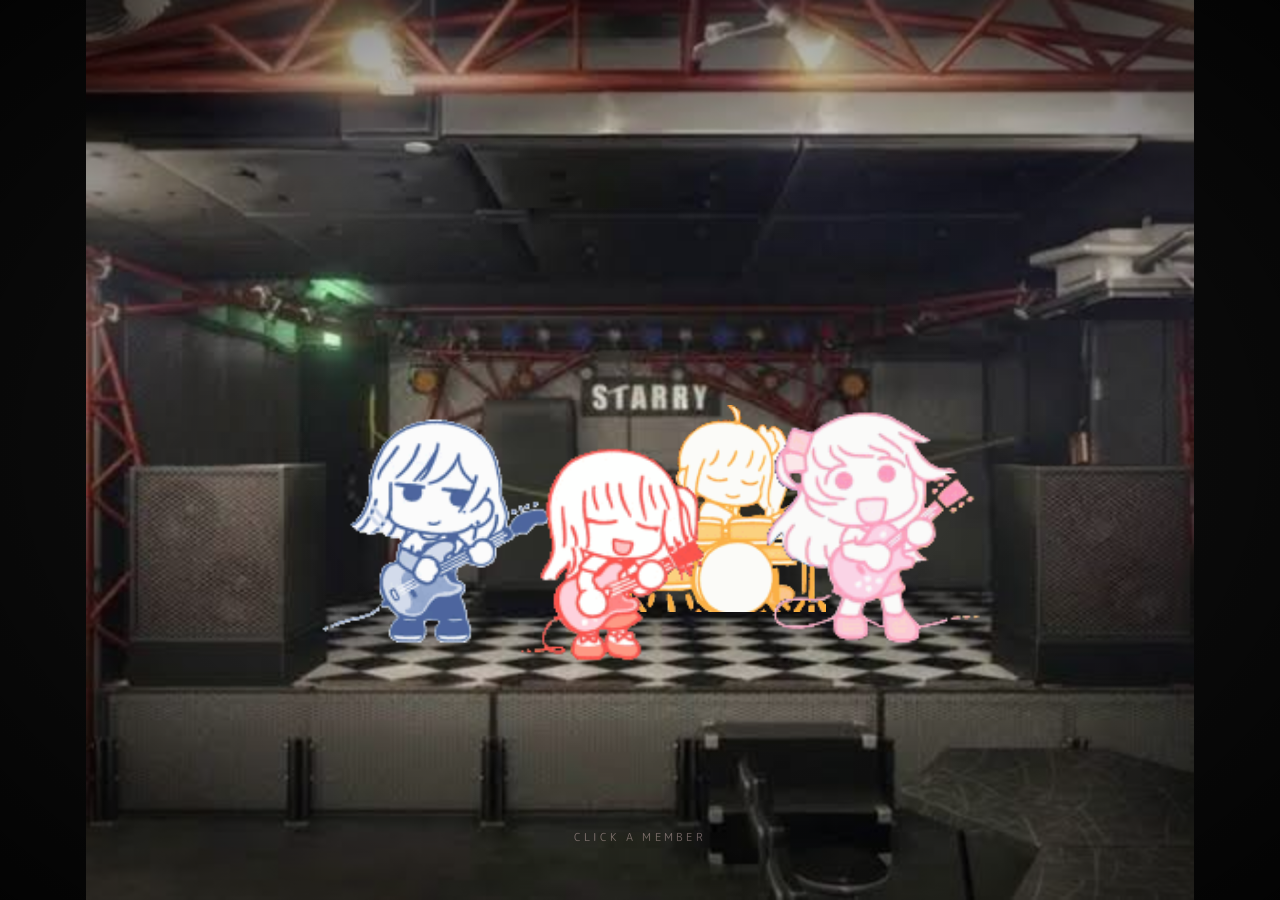
==== index.html @ 669193bd "Fixed hitbox on mobile" ====
<!DOCTYPE html>
<html lang="en">
<head>
<meta charset="UTF-8">
<meta name="viewport" content="width=device-width, initial-scale=1.0">
<title>Anoto To?</title>
<link href="https://fonts.googleapis.com/css2?family=Dela+Gothic+One&family=M+PLUS+Rounded+1c:wght@400;700&display=swap" rel="stylesheet">
<style>
*, *::before, *::after { box-sizing: border-box; margin: 0; padding: 0; }

html, body {
  width: 100%; height: 100%;
  overflow: hidden;
  background: #0d0d0d;
  font-family: 'M PLUS Rounded 1c', sans-serif;
}

#app {
  display: flex;
  width: 200vw;
  height: 100vh;
  transition: transform 0.42s cubic-bezier(0.77, 0, 0.18, 1);
}
#app.open { transform: translateX(-360px); }

#stage-wrap {
  position: relative;
  width: 100vw;
  flex-shrink: 0;
  height: 100vh;
  overflow: hidden;
  background: #0d0d0d;
}
#stage-img {
  position: absolute;
  inset: 0;
  width: 100%; height: 100%;
  object-fit: contain;
  object-position: center;
  pointer-events: none;
  z-index: 1;
}

#stage-wrap::after {
  content: '';
  position: absolute; inset: 0;
  pointer-events: none;
  z-index: 2;
  background: radial-gradient(ellipse at center,
    transparent 35%, rgba(0,0,0,.3) 65%, rgba(0,0,0,.75) 100%);
}
#scene {
  position: absolute; inset: 0;
  z-index: 3;
}

.char {
  position: absolute;
  pointer-events: none;
  user-select: none;
  transition: filter 0.3s;
}
.char img { display: block; }

.chars-dimmed .char        { filter: brightness(0.2) saturate(0.2); }
.chars-dimmed .char.active { filter: none; }

.char.active::after {
  content: '';
  position: absolute; bottom: -4px; left: 50%;
  transform: translateX(-50%);
  width: 70%; height: 18px;
  background: radial-gradient(ellipse, rgba(0,0,0,.7) 0%, transparent 72%);
  border-radius: 50%; filter: blur(3px);
}
.char.active img { animation: charfloat 2.8s ease-in-out infinite; }
@keyframes charfloat { 0%,100%{transform:translateY(0)} 50%{transform:translateY(-5px)} }

.hitbox {
  position: absolute;
  width: 70%; height: 100%;
  bottom: 0; left: 50%;
  transform: translateX(-50%);
  pointer-events: auto;
  cursor: pointer;
  z-index: 10;
}

#hint {
  position: absolute;
  bottom: 6%; left: 50%;
  transform: translateX(-50%);
  font-size: 11px; letter-spacing: .3em; text-transform: uppercase;
  color: rgba(255,220,220,.4);
  pointer-events: none; white-space: nowrap;
  transition: opacity .4s;
  animation: hpulse 3s ease-in-out infinite;
}
@keyframes hpulse { 0%,100%{opacity:.4} 50%{opacity:.8} }

#panel {
  position: relative;
  width: 360px;
  flex-shrink: 0;
  height: 100vh;
  overflow: hidden;
  background: rgba(8,4,16,0.98);
  border-left: 1px solid rgba(160,60,60,.35);
}

#panel::before {
  content: '';
  position: absolute; top: 0; left: 0; right: 0; height: 2px; z-index: 5;
  background: linear-gradient(90deg, transparent, #eeb8c4, #e6d47b, #3a4664, transparent);
}

#panel-header {
  position: absolute;
  top: 0; left: 0; right: 0;
  height: 120px;
  padding: 32px 24px 0;
  z-index: 2;
}
#panel-close {
  position: absolute; top: 14px; right: 14px;
  width: 28px; height: 28px;
  background: rgba(255,255,255,.06);
  border: 1px solid rgba(255,255,255,.12);
  border-radius: 50%;
  color: rgba(255,255,255,.5);
  font-size: 14px; cursor: pointer;
  display: flex; align-items: center; justify-content: center;
  transition: background .2s, color .2s;
}
#panel-close:hover { background: rgba(200,40,40,.35); color: #fff; }

#char-name {
  font-family: 'Dela Gothic One', sans-serif;
  font-size: 22px; color: #fff;
  letter-spacing: .05em; margin-bottom: 3px;
}
#char-role {
  font-size: 10px; letter-spacing: .25em; text-transform: uppercase;
}

#tab-bar {
  position: absolute;
  top: 120px; left: 0; right: 0;
  height: 42px;
  display: flex;
  align-items: flex-end;
  border-bottom: 1px solid rgba(160,60,60,.25);
  padding: 0 16px;
  gap: 4px;
  z-index: 2;
  background: rgba(8,4,16,0.98);
}
.tab-btn {
  background: none; border: none;
  border-bottom: 2px solid transparent;
  margin-bottom: -1px;
  padding: 8px 12px;
  font-family: 'M PLUS Rounded 1c', sans-serif;
  font-size: 11px; letter-spacing: .15em; text-transform: uppercase;
  color: rgba(200,160,160,.45);
  cursor: pointer;
  transition: color .2s, border-color .2s;
  white-space: nowrap;
}
.tab-btn:hover  { color: rgba(200,160,160,.8); }
.tab-btn.active { color: #fff; border-bottom-color: var(--cc, #cc3333); }

#page-content {
  position: absolute;
  top: 162px;
  left: 0; right: 0; bottom: 0;
  overflow-y: auto;
  padding: 22px 24px 32px;
  /* text */
  color: #e8d8d8;
  font-size: 14px;
  line-height: 1.85;
  scrollbar-width: thin;
  scrollbar-color: rgba(160,50,50,.35) transparent;
}
#page-content::-webkit-scrollbar { width: 3px; }
#page-content::-webkit-scrollbar-thumb { background: rgba(160,50,50,.4); border-radius: 2px; }

#page-content h3 {
  font-family: 'Dela Gothic One', sans-serif;
  font-size: 14px; color: #fff; letter-spacing: .06em;
  margin: 20px 0 8px;
}
#page-content h3:first-child { margin-top: 0; }
#page-content p  { margin-bottom: 10px; color: #d8c8c8; }
#page-content ul { padding-left: 18px; margin-bottom: 10px; }
#page-content li { margin-bottom: 4px; color: #d8c8c8; }
#page-content em { color: #e8aaaa; font-style: italic; }
#page-content strong { color: #fff; }

.tag {
  display: inline-block;
  padding: 2px 9px; margin: 2px 3px 2px 0;
  font-size: 10px; letter-spacing: .12em; text-transform: uppercase;
  border-radius: 3px;
  border: 1px solid rgba(160,60,60,.4);
  background: rgba(160,40,40,.15);
  color: rgba(210,140,140,.9);
}

.stat-row { display: flex; align-items: center; gap: 10px; margin-bottom: 8px; }
.stat-label {
  font-size: 11px; letter-spacing: .1em; text-transform: uppercase;
  color: rgba(200,160,160,.55); width: 85px; flex-shrink: 0;
}
.stat-bar-wrap {
  flex: 1; height: 4px;
  background: rgba(255,255,255,.08);
  border-radius: 2px; overflow: hidden;
}
.stat-bar {
  height: 100%; border-radius: 2px;
  background: #e05555;
  transition: width .6s cubic-bezier(.4,0,.2,1);
}

</style>
</head>
<body>
<div id="app">
  <div id="stage-wrap">
    <img id="stage-img" src="assets/background.webp" alt="" draggable="false">
    <div id="scene">

      <div class="char" id="char-ryo">
        <img src="assets/ryo.gif" alt="Ryo">
        <div class="hitbox" onclick="openChar('ryo')"></div>
      </div>
      <div class="char" id="char-ikuyo">
        <img src="assets/kita.gif" alt="Ikuyo">
        <div class="hitbox" onclick="openChar('ikuyo')"></div>
      </div>
      <div class="char" id="char-nijika">
        <img src="assets/nijika.gif" alt="Nijika">
        <div class="hitbox" onclick="openChar('nijika')"></div>
      </div>
      <div class="char" id="char-bocchi">
        <img src="assets/hitori.gif" alt="Bocchi">
        <div class="hitbox" onclick="openChar('bocchi')"></div>
      </div>

      <div id="hint">click a member</div>
    </div>
  </div>
  <div id="panel">
    <div id="panel-header">
      <button id="panel-close" onclick="closePanel()">✕</button>
      <div id="char-name"></div>
      <div id="char-role"></div>
    </div>
    <div id="tab-bar"></div>
    <div id="page-content"></div>
  </div>

</div>
<script>
const CHARS = {
  bocchi: {
    name: "About Me",
    role: "My Identity",
    color: "#eeb8c4",
    tabs: {
      About: `
        <h3>About Me</h3>
        <p>I relate heavily to Bocchi <span style='color: rgba(255, 255, 255, 0.5);'>shes just like me frfr</span></p>
        
        <p>Socially awkward, overthinking everything, but deeply passionate about what I do.</p>
        <p>But unlike Hitori Gotoh im not talented lmao.</p>
        <p>Also bocchi is goated :)</p>

        <div class="tag">Introvert</div>
        <div class="tag">Overthinker</div>
      `,
      Interests: `
        <h3>My interests</h3>

        <h4>Anime/Manga</h4>

        <p>I love watching anime and reading manga.</p>
        <p>My favorite animes are Bocchi the rock, and Konosuba</p>

        <p>I also like Umamusume, both the anime and the game.</p>

        <br>

        <h4>Programming</h4>

        <p>I've been programming since i was 7. So im bound to like it.</p>
        <p>I know how to write in 10 programming languages</p>
        <p>Yet I prefer writing in Python and Lua</p>

        <br>

        <h4>Discord Bot</h4>

        <p>I love creating Discord Bots.</p>
      `,
      'Bocchi The Rock': `
        <h3>Bocchi the rock</h3>

        <h4>Listening stats</h4>

        <p>I've been listening to Kessoku and SICKHACK almost everyday after I first watched it<p>
        <p>I currently have 320 Hours on spotify (Updated: 5/9/2026)<p>

        <h4>Watching stats</h4>
        <p>I've been a fan of Bocchi the rock since March 28, 2026</p>
        <p>I have watched all bocchi the rock in 5 hours.</p>
        <p>My favorite character is (ALL OF THEM)</p>

        <h4>Reading stats</h4>
        <p>I have read all the chapters and volumes of Bocchi the rock in 2 days</p>
        <p>My favorite arc of the manga is the Makikunin Riot</p>
        <p>I have also read the Kikuri Heavy Drinking Diary<p>

        <div class="tag">I love the music so much</div>
      `
    }
  },

  nijika: {
    name: "Personality",
    role: "My Passion",
    color: "#e6d47b",
    tabs: {
      Personality: `
        <h3>Personality</h3>
        <p>Like nijika, im very passionate about my dreams of becoming a good developer and creating projects.</p>
        <p>Optimism, leadership, and forcing progress even when nothing works.</p>

        <div class="tag">Optimistic</div>
        <div class="tag">Passionate</div>
        <div class="tag">High Energy</div>
      `
    }
  },

  ryo: {
    name: "Projects",
    role: "My Works",
    color: "#3a8cc8",
    tabs: {
      Projects: `
        <h3>Projects</h3>
        <ul>
          <li><strong>UICord</strong> A ComponentV2 Ecosystem for Discord Bots</li>
          <li><strong>Uma Bot</strong> Umamusume as a discord bot.</li>
        </ul>

        <p>Like Ryo Yamada, she's the core part of Kessoku Music, as she is the one who writes them.
          I picked her for this section because this contains all the projects i'm proud of.
        </p>

        <div class="tag">It's all discord :(</div>
      `
    }
  },

  ikuyo: {
    name: "Statistics",
    role: "My Stats",
    color: "#e05555",
    tabs: {
      Skills: `
        <h3>Skills</h3>

        <div class="stat-row"><div class="stat-label">Larping</div><br><div class="stat-bar-wrap"><div class="stat-bar" style="width:96%"></div></div></div>
        <div class="stat-row"><div class="stat-label">Energy</div><br><div class="stat-bar-wrap"><div class="stat-bar" style="width:98%"></div></div></div>
        <div class="stat-row"><div class="stat-label">Passion</div><br><div class="stat-bar-wrap"><div class="stat-bar" style="width:88%"></div></div></div>
        <div class="stat-row"><div class="stat-label">Communication</div><br><div class="stat-bar-wrap"><div class="stat-bar" style="width:13%"></div></div></div>

        <p>I chose Kita Ikuyo for this section because i dont know</p>
        <div class="tag">We love Yuri</div>
      `
    }
  }
};

const IMG_W = 556, IMG_H = 471;
const LAYOUT = {
  ryo:    { x:0.20, y:0.72, h:0.26, z:3 },
  bocchi: { x:0.60, y:0.72, h:0.27, z:4 },
  nijika: { x:0.48, y:0.68, h:0.23, z:2 },
  ikuyo:  { x:0.36, y:0.75, h:0.27, z:5 },
};
function hexToRgba(hex, alpha = 1) {
  hex = hex.replace(/^#/, '');

  if (hex.length === 3) {
    hex = hex.split('').map(char => char + char).join('');
  }

  const r = parseInt(hex.substring(0, 2), 16);
  const g = parseInt(hex.substring(2, 4), 16);
  const b = parseInt(hex.substring(4, 6), 16);

  return `rgba(${r}, ${g}, ${b}, ${alpha})`;
}

function getRect() {
  const sw = document.getElementById('stage-wrap');
  const ww = sw.clientWidth, wh = sw.clientHeight;
  const a = IMG_W/IMG_H, wa = ww/wh;
  let iw,ih,ox,oy;
  if (wa>a){ih=wh;iw=ih*a;oy=0;ox=(ww-iw)/2;}
  else{iw=ww;ih=iw/a;ox=0;oy=(wh-ih)/2;}
  return {ox,oy,iw,ih};
}
function positionChars() {
  const {ox,oy,iw,ih} = getRect();
  for (const [id,l] of Object.entries(LAYOUT)) {
    const el = document.getElementById('char-'+id);
    const img = el.querySelector('img');
    const ch = ih*l.h;
    
    img.style.height = ch+'px';
    el.style.left   = (ox+l.x*iw)+'px';
    el.style.top    = (oy+l.y*ih-ch)+'px';
    el.style.zIndex = l.z;
  }
}

let current = null;

function openChar(id) {
  if (current === id) { closePanel(); return; }
  current = id;
  const d = CHARS[id];
  const tabs = Object.keys(d.tabs);

  document.querySelectorAll('.char').forEach(c => c.classList.remove('active'));
  document.getElementById('char-'+id).classList.add('active');
  document.getElementById('scene').classList.add('chars-dimmed');

  document.getElementById('char-name').textContent = d.name;
  const roleEl = document.getElementById('char-role');
  roleEl.textContent = d.role;
  roleEl.style.color = d.color;
  document.getElementById('panel').style.setProperty('--cc', d.color);

  document.getElementById('tab-bar').innerHTML = tabs.map((t,i) =>
    `<button class="tab-btn${i===0?' active':''}" onclick="switchTab('${t}',this)">${t}</button>`
  ).join('');

  document.getElementById('page-content').innerHTML = d.tabs[tabs[0]];

  document.getElementById('app').classList.add('open');
  document.getElementById('hint').style.opacity = '0';

  document.getElementById('page-content').querySelectorAll('.tag').forEach(
    b => {
      b.style.setProperty('color', hexToRgba(d.color, 0.9), 'important');
      b.style.setProperty('background-color', hexToRgba(d.color, 0.15), 'important');
      b.style.setProperty('border', `1px solid ${hexToRgba(d.color, 0.9)}`, 'important');
    }
  );
}

function switchTab(name, btn) {
  const d = CHARS[current];
  if (!d) return;
  document.querySelectorAll('.tab-btn').forEach(b => b.classList.remove('active'));
  btn.classList.add('active');
  const pc = document.getElementById('page-content');
  pc.innerHTML = d.tabs[name];
  pc.scrollTop = 0;

  pc.querySelectorAll('.tag').forEach(
    b => {
      b.style.setProperty('color', hexToRgba(d.color, 0.9), 'important');
      b.style.setProperty('background-color', hexToRgba(d.color, 0.15), 'important');
      b.style.setProperty('border', `1px solid ${hexToRgba(d.color, 0.9)}`, 'important');
    }
  );
}

function closePanel() {
  current = null;
  document.getElementById('app').classList.remove('open');
  document.getElementById('scene').classList.remove('chars-dimmed');
  document.querySelectorAll('.char').forEach(c => c.classList.remove('active'));
  setTimeout(() => document.getElementById('hint').style.opacity = '', 420);
}

document.getElementById('stage-wrap').addEventListener('click', e => {
  const hit = ['ryo','bocchi','nijika','ikuyo']
    .some(id => document.getElementById('char-'+id).contains(e.target));
  if (!hit) closePanel();
});

window.addEventListener('resize', positionChars);
document.getElementById('stage-img').addEventListener('load', positionChars);
setTimeout(positionChars, 50);
</script>
</body>
</html>
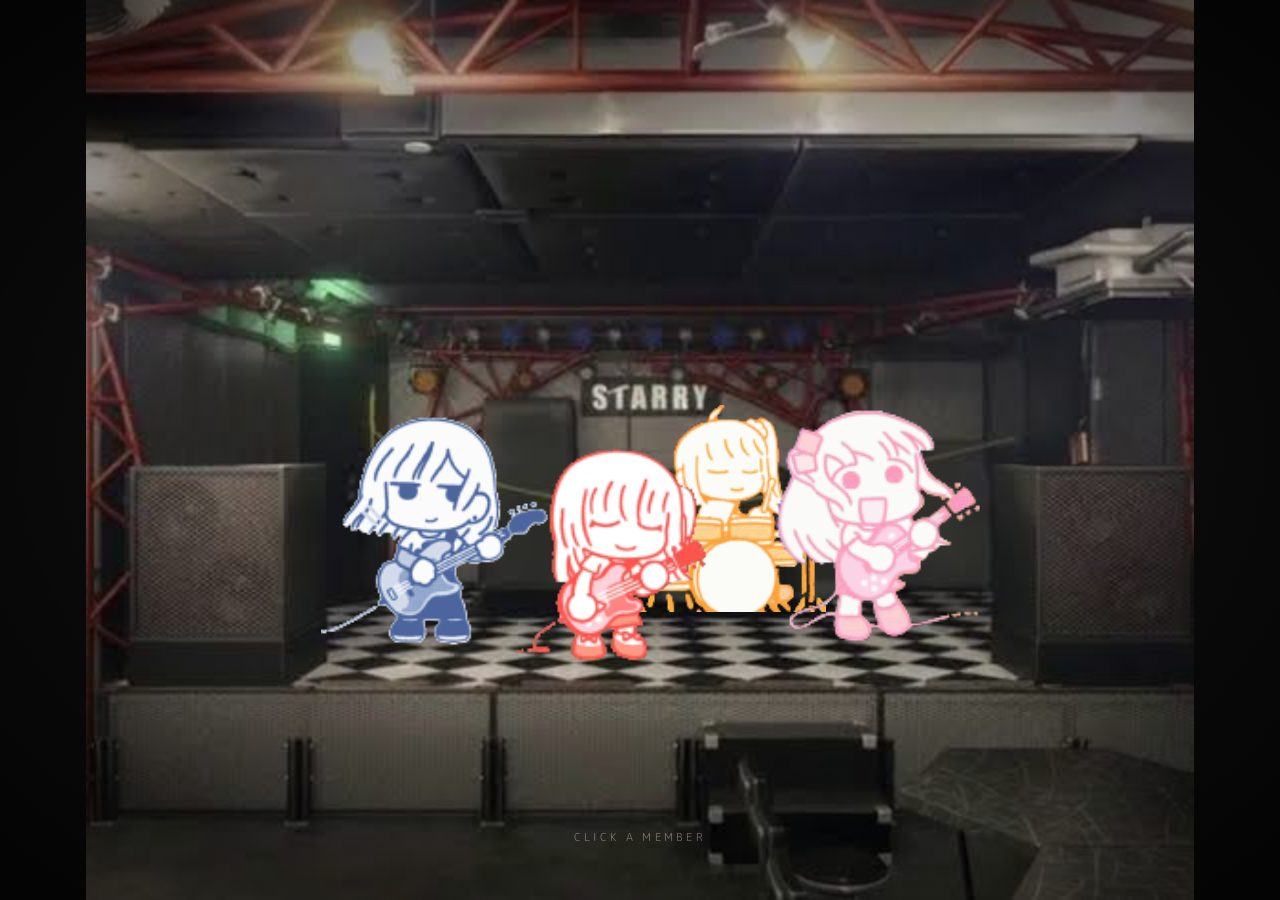
==== commit c97d3575: "added anime library + removed bocchi the rock section for My Identity (Bocchi page)" ====
--- a/index.html
+++ b/index.html
@@ -154,7 +154,11 @@
   gap: 4px;
   z-index: 2;
   background: rgba(8,4,16,0.98);
-}
+  overflow-x: auto;
+  scrollbar-width: none;
+}
+#tab-bar::-webkit-scrollbar { display: none; }
+
 .tab-btn {
   background: none; border: none;
   border-bottom: 2px solid transparent;
@@ -176,7 +180,6 @@
   left: 0; right: 0; bottom: 0;
   overflow-y: auto;
   padding: 22px 24px 32px;
-  /* text */
   color: #e8d8d8;
   font-size: 14px;
   line-height: 1.85;
@@ -192,6 +195,13 @@
   margin: 20px 0 8px;
 }
 #page-content h3:first-child { margin-top: 0; }
+#page-content h4 {
+  font-family: 'M PLUS Rounded 1c', sans-serif;
+  font-size: 12px; font-weight: 700;
+  color: rgba(255,255,255,.6);
+  letter-spacing: .1em; text-transform: uppercase;
+  margin: 14px 0 6px;
+}
 #page-content p  { margin-bottom: 10px; color: #d8c8c8; }
 #page-content ul { padding-left: 18px; margin-bottom: 10px; }
 #page-content li { margin-bottom: 4px; color: #d8c8c8; }
@@ -224,6 +234,129 @@
   transition: width .6s cubic-bezier(.4,0,.2,1);
 }
 
+.anime-library {
+  display: flex;
+  flex-direction: column;
+  gap: 14px;
+}
+
+.anime-card {
+  position: relative;
+  overflow: hidden;
+  border-radius: 16px;
+  border: 1px solid rgba(255,255,255,0.06);
+  background: rgba(255,255,255,0.03);
+  transition: border-color .25s, background .25s, transform .25s;
+}
+.anime-card:hover {
+  border-color: rgba(255,255,255,0.11);
+  background: rgba(255,255,255,0.05);
+  transform: translateY(-2px);
+}
+
+.anime-card-glow {
+  position: absolute;
+  inset: 0;
+  opacity: 0;
+  transition: opacity .3s;
+  pointer-events: none;
+  border-radius: 16px;
+}
+.anime-card:hover .anime-card-glow { opacity: 1; }
+
+.anime-card-inner {
+  position: relative;
+  display: flex;
+  gap: 14px;
+  padding: 14px;
+}
+
+.anime-cover-wrap {
+  position: relative; flex-shrink: 0; 
+  display: flex;
+  align-items: center;
+}
+.anime-cover {
+  width: 74px;
+  height: 74px;
+  object-fit: cover;
+  border-radius: 10px;
+  display: block;
+}
+
+.anime-info { flex: 1; min-width: 0; }
+
+.anime-title {
+  font-family: 'Dela Gothic One', sans-serif;
+  font-size: 13px;
+  color: #fff;
+  letter-spacing: .02em;
+  margin-bottom: 6px;
+  white-space: nowrap;
+  overflow: hidden;
+  text-overflow: ellipsis;
+}
+
+.anime-badges {
+  display: flex;
+  gap: 6px;
+  flex-wrap: wrap;
+  margin-bottom: 10px;
+}
+.anime-badge {
+  padding: 3px 9px;
+  border-radius: 999px;
+  font-size: 10px;
+  font-weight: 700;
+  letter-spacing: .05em;
+  text-transform: uppercase;
+  background: rgba(255,255,255,0.06);
+  border: 1px solid rgba(255,255,255,0.07);
+  color: rgba(220,200,200,.8);
+}
+
+.anime-progress-header {
+  display: flex;
+  justify-content: space-between;
+  margin-bottom: 5px;
+}
+.anime-progress-label {
+  font-size: 10px;
+  letter-spacing: .08em;
+  text-transform: uppercase;
+  color: rgba(200,160,160,.5);
+}
+.anime-progress-track {
+  width: 100%;
+  height: 5px;
+  background: rgba(255,255,255,.07);
+  border-radius: 999px;
+  overflow: hidden;
+}
+.anime-progress-fill {
+  height: 100%;
+  border-radius: 999px;
+  transition: width .5s;
+}
+
+.anime-meta {
+  margin-top: 8px;
+  display: flex;
+  align-items: center;
+  gap: 8px;
+  flex-wrap: wrap;
+}
+.anime-meta-pill {
+  background: rgba(255,255,255,0.04);
+  border-radius: 6px;
+  padding: 3px 8px;
+  font-size: 11px;
+  color: #c8b8b8;
+}
+.anime-timestamp {
+  font-size: 11px;
+  color: rgba(200,160,160,.45);
+}
 </style>
 </head>
 <body>
@@ -261,9 +394,86 @@
     <div id="tab-bar"></div>
     <div id="page-content"></div>
   </div>
-
 </div>
+
 <script>
+
+const animeList = [
+  {
+    title: "Bocchi The Rock!",
+    image: "https://static.wikia.nocookie.net/bocchi-the-rock/images/4/44/Bocchi_the_Rock%21_Anime_Main_Key_Visual.png/revision/latest?cb=20220920072704",
+    started: "2026-03-28T11:32:12+08:00",
+    animeStatus: "Completed",
+    mangaStatus: "100%",
+    watchedEpisodes: 14,
+    totalEpisodes: 14,
+    accentColor: "#ff4fa3",
+    glowColor: "rgba(255,79,163,0.18)"
+  },
+  {
+    title: "K-ON!",
+    image: "https://upload.wikimedia.org/wikipedia/en/d/df/K-On%21_season_1_key_visual.png",
+    started: "2026-05-21T19:21:03+08:00",
+    animeStatus: "Completed",
+    mangaStatus: "Unread",
+    watchedEpisodes: 58,
+    totalEpisodes: 58,
+    accentColor: "#23a8f3",
+    glowColor: "rgba(35,168,248,0.15)"
+  }
+];
+
+function formatDate(dateString) {
+  const date = new Date(dateString);
+  return new Intl.DateTimeFormat(navigator.language, { dateStyle:"medium", timeStyle:"short" }).format(date);
+}
+
+function relativeTime(dateString) {
+  const diff = new Date() - new Date(dateString);
+  const days = Math.floor(diff / (1000*60*60*24));
+  if (days <= 0) return `${Math.floor(diff/(1000*60*60))} hours ago`;
+  if (days === 1) return "1 day ago";
+  return `${days} days ago`;
+}
+
+function buildAnimeLibraryHTML() {
+  return `
+    <h3>Anime Spotlight</h3>
+    <div class="anime-library">
+      ${animeList.map(anime => {
+        const pct = (anime.watchedEpisodes / anime.totalEpisodes) * 100;
+        return `
+        <div class="anime-card">
+          <div class="anime-card-glow" style="background: radial-gradient(circle at top right, ${anime.glowColor}, transparent 60%)"></div>
+          <div class="anime-card-inner">
+            <div class="anime-cover-wrap">
+              <img class="anime-cover" src="${anime.image}" alt="${anime.title}">
+            </div>
+            <div class="anime-info">
+              <div class="anime-title">${anime.title}</div>
+              <div class="anime-badges">
+                <div class="anime-badge">${anime.animeStatus}</div>
+                <div class="anime-badge"><span style="color:rgba(255,255,255,0.3)">Manga </span>${anime.mangaStatus}</div>
+              </div>
+              <div class="anime-progress-header">
+                <div class="anime-progress-label">Episodes</div>
+                <div class="anime-progress-label">${anime.watchedEpisodes} / ${anime.totalEpisodes}</div>
+              </div>
+              <div class="anime-progress-track">
+                <div class="anime-progress-fill" style="width:${pct}%; background:${anime.accentColor}"></div>
+              </div>
+              <div class="anime-meta">
+                <div class="anime-meta-pill"><span style="color:rgba(255,255,255,0.3)">Started </span>${formatDate(anime.started)}</div>
+                <div class="anime-timestamp">${relativeTime(anime.started)}</div>
+              </div>
+            </div>
+          </div>
+        </div>`;
+      }).join('')}
+    </div>
+  `;
+}
+
 const CHARS = {
   bocchi: {
     name: "About Me",
@@ -273,58 +483,28 @@
       About: `
         <h3>About Me</h3>
         <p>I relate heavily to Bocchi <span style='color: rgba(255, 255, 255, 0.5);'>shes just like me frfr</span></p>
-        
         <p>Socially awkward, overthinking everything, but deeply passionate about what I do.</p>
         <p>But unlike Hitori Gotoh im not talented lmao.</p>
         <p>Also bocchi is goated :)</p>
-
         <div class="tag">Introvert</div>
         <div class="tag">Overthinker</div>
       `,
       Interests: `
         <h3>My interests</h3>
-
         <h4>Anime/Manga</h4>
-
         <p>I love watching anime and reading manga.</p>
         <p>My favorite animes are Bocchi the rock, and Konosuba</p>
-
         <p>I also like Umamusume, both the anime and the game.</p>
-
         <br>
-
         <h4>Programming</h4>
-
         <p>I've been programming since i was 7. So im bound to like it.</p>
         <p>I know how to write in 10 programming languages</p>
         <p>Yet I prefer writing in Python and Lua</p>
-
         <br>
-
         <h4>Discord Bot</h4>
-
         <p>I love creating Discord Bots.</p>
       `,
-      'Bocchi The Rock': `
-        <h3>Bocchi the rock</h3>
-
-        <h4>Listening stats</h4>
-
-        <p>I've been listening to Kessoku and SICKHACK almost everyday after I first watched it<p>
-        <p>I currently have 320 Hours on spotify (Updated: 5/9/2026)<p>
-
-        <h4>Watching stats</h4>
-        <p>I've been a fan of Bocchi the rock since March 28, 2026</p>
-        <p>I have watched all bocchi the rock in 5 hours.</p>
-        <p>My favorite character is (ALL OF THEM)</p>
-
-        <h4>Reading stats</h4>
-        <p>I have read all the chapters and volumes of Bocchi the rock in 2 days</p>
-        <p>My favorite arc of the manga is the Makikunin Riot</p>
-        <p>I have also read the Kikuri Heavy Drinking Diary<p>
-
-        <div class="tag">I love the music so much</div>
-      `
+      'Anime Library': `__ANIME_LIBRARY__`
     }
   },
 
@@ -337,7 +517,6 @@
         <h3>Personality</h3>
         <p>Like nijika, im very passionate about my dreams of becoming a good developer and creating projects.</p>
         <p>Optimism, leadership, and forcing progress even when nothing works.</p>
-
         <div class="tag">Optimistic</div>
         <div class="tag">Passionate</div>
         <div class="tag">High Energy</div>
@@ -356,11 +535,9 @@
           <li><strong>UICord</strong> A ComponentV2 Ecosystem for Discord Bots</li>
           <li><strong>Uma Bot</strong> Umamusume as a discord bot.</li>
         </ul>
-
         <p>Like Ryo Yamada, she's the core part of Kessoku Music, as she is the one who writes them.
           I picked her for this section because this contains all the projects i'm proud of.
         </p>
-
         <div class="tag">It's all discord :(</div>
       `
     }
@@ -373,12 +550,10 @@
     tabs: {
       Skills: `
         <h3>Skills</h3>
-
         <div class="stat-row"><div class="stat-label">Larping</div><br><div class="stat-bar-wrap"><div class="stat-bar" style="width:96%"></div></div></div>
         <div class="stat-row"><div class="stat-label">Energy</div><br><div class="stat-bar-wrap"><div class="stat-bar" style="width:98%"></div></div></div>
         <div class="stat-row"><div class="stat-label">Passion</div><br><div class="stat-bar-wrap"><div class="stat-bar" style="width:88%"></div></div></div>
         <div class="stat-row"><div class="stat-label">Communication</div><br><div class="stat-bar-wrap"><div class="stat-bar" style="width:13%"></div></div></div>
-
         <p>I chose Kita Ikuyo for this section because i dont know</p>
         <div class="tag">We love Yuri</div>
       `
@@ -393,18 +568,14 @@
   nijika: { x:0.48, y:0.68, h:0.23, z:2 },
   ikuyo:  { x:0.36, y:0.75, h:0.27, z:5 },
 };
+
 function hexToRgba(hex, alpha = 1) {
   hex = hex.replace(/^#/, '');
-
-  if (hex.length === 3) {
-    hex = hex.split('').map(char => char + char).join('');
-  }
-
-  const r = parseInt(hex.substring(0, 2), 16);
-  const g = parseInt(hex.substring(2, 4), 16);
-  const b = parseInt(hex.substring(4, 6), 16);
-
-  return `rgba(${r}, ${g}, ${b}, ${alpha})`;
+  if (hex.length === 3) hex = hex.split('').map(c => c+c).join('');
+  const r = parseInt(hex.substring(0,2),16);
+  const g = parseInt(hex.substring(2,4),16);
+  const b = parseInt(hex.substring(4,6),16);
+  return `rgba(${r},${g},${b},${alpha})`;
 }
 
 function getRect() {
@@ -416,13 +587,13 @@
   else{iw=ww;ih=iw/a;ox=0;oy=(wh-ih)/2;}
   return {ox,oy,iw,ih};
 }
+
 function positionChars() {
   const {ox,oy,iw,ih} = getRect();
   for (const [id,l] of Object.entries(LAYOUT)) {
     const el = document.getElementById('char-'+id);
     const img = el.querySelector('img');
     const ch = ih*l.h;
-    
     img.style.height = ch+'px';
     el.style.left   = (ox+l.x*iw)+'px';
     el.style.top    = (oy+l.y*ih-ch)+'px';
@@ -432,6 +603,20 @@
 
 let current = null;
 
+function getTabContent(charId, tabName) {
+  const raw = CHARS[charId].tabs[tabName];
+  if (raw === '__ANIME_LIBRARY__') return buildAnimeLibraryHTML();
+  return raw;
+}
+
+function applyTagColors(container, color) {
+  container.querySelectorAll('.tag').forEach(b => {
+    b.style.setProperty('color', hexToRgba(color, 0.9), 'important');
+    b.style.setProperty('background-color', hexToRgba(color, 0.15), 'important');
+    b.style.setProperty('border', `1px solid ${hexToRgba(color, 0.4)}`, 'important');
+  });
+}
+
 function openChar(id) {
   if (current === id) { closePanel(); return; }
   current = id;
@@ -452,18 +637,12 @@
     `<button class="tab-btn${i===0?' active':''}" onclick="switchTab('${t}',this)">${t}</button>`
   ).join('');
 
-  document.getElementById('page-content').innerHTML = d.tabs[tabs[0]];
+  const pc = document.getElementById('page-content');
+  pc.innerHTML = getTabContent(id, tabs[0]);
+  applyTagColors(pc, d.color);
 
   document.getElementById('app').classList.add('open');
   document.getElementById('hint').style.opacity = '0';
-
-  document.getElementById('page-content').querySelectorAll('.tag').forEach(
-    b => {
-      b.style.setProperty('color', hexToRgba(d.color, 0.9), 'important');
-      b.style.setProperty('background-color', hexToRgba(d.color, 0.15), 'important');
-      b.style.setProperty('border', `1px solid ${hexToRgba(d.color, 0.9)}`, 'important');
-    }
-  );
 }
 
 function switchTab(name, btn) {
@@ -472,16 +651,9 @@
   document.querySelectorAll('.tab-btn').forEach(b => b.classList.remove('active'));
   btn.classList.add('active');
   const pc = document.getElementById('page-content');
-  pc.innerHTML = d.tabs[name];
+  pc.innerHTML = getTabContent(current, name);
   pc.scrollTop = 0;
-
-  pc.querySelectorAll('.tag').forEach(
-    b => {
-      b.style.setProperty('color', hexToRgba(d.color, 0.9), 'important');
-      b.style.setProperty('background-color', hexToRgba(d.color, 0.15), 'important');
-      b.style.setProperty('border', `1px solid ${hexToRgba(d.color, 0.9)}`, 'important');
-    }
-  );
+  applyTagColors(pc, d.color);
 }
 
 function closePanel() {
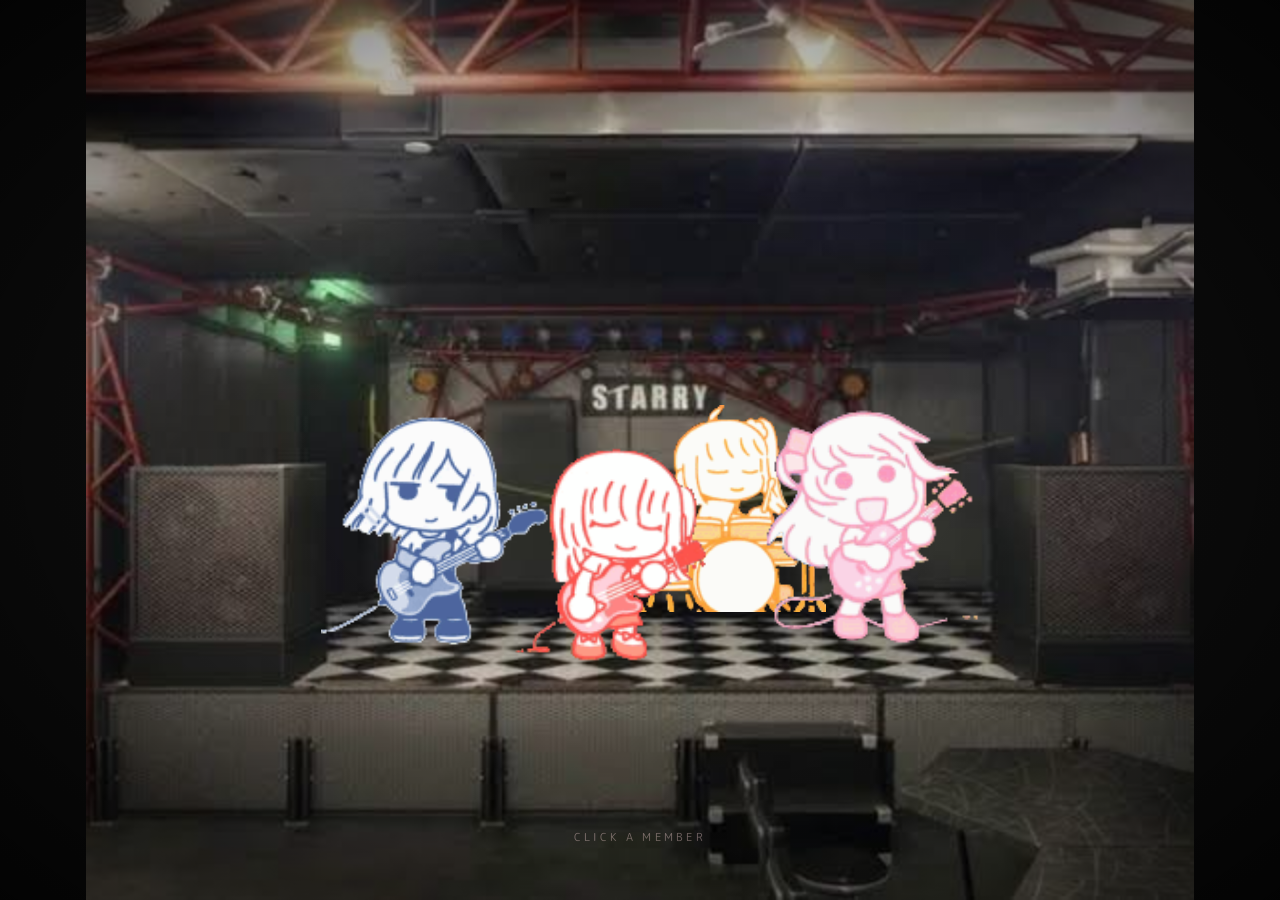
==== commit 440958e2: "added gbc and konosuba in anime spotlight" ====
--- a/index.html
+++ b/index.html
@@ -401,25 +401,47 @@
 const animeList = [
   {
     title: "Bocchi The Rock!",
-    image: "https://static.wikia.nocookie.net/bocchi-the-rock/images/4/44/Bocchi_the_Rock%21_Anime_Main_Key_Visual.png/revision/latest?cb=20220920072704",
-    started: "2026-03-28T11:32:12+08:00",
+    image: "https://a.storyblok.com/f/178900/960x540/74b4297d75/cr_bocchi_hero.png/m/filters:quality(95)format(webp)",    started: "2026-03-28T11:32:12+08:00",
     animeStatus: "Completed",
     mangaStatus: "100%",
     watchedEpisodes: 14,
     totalEpisodes: 14,
     accentColor: "#ff4fa3",
-    glowColor: "rgba(255,79,163,0.18)"
+    glowColor: "rgba(255,79,163,0.38)"
   },
   {
     title: "K-ON!",
-    image: "https://upload.wikimedia.org/wikipedia/en/d/df/K-On%21_season_1_key_visual.png",
+    image: "https://static.wikia.nocookie.net/anime/images/5/59/K-on.jpg/revision/latest?cb=20161111115042&path-prefix=de",
     started: "2026-05-21T19:21:03+08:00",
     animeStatus: "Completed",
     mangaStatus: "Unread",
     watchedEpisodes: 58,
     totalEpisodes: 58,
     accentColor: "#23a8f3",
-    glowColor: "rgba(35,168,248,0.15)"
+    glowColor: "rgba(35,168,248,0.38)"
+  },
+  {
+    title: "Girls band cry",
+    image: "https://imgsrv.crunchyroll.com/cdn-cgi/image/fit=contain,format=auto,quality=85,width=1200,height=675/catalog/crunchyroll/ea3ac85312b7d8abfc7c6a6714160c04.png",
+    started: "2026-05-25T09:48:21+08:00",
+    animeStatus: "Completed",
+    mangaStatus: "Unread",
+    watchedEpisodes: 13,
+    totalEpisodes: 13,
+    accentColor: "#af2636",
+    glowColor: "rgba(176, 38, 54, 0.38)"
+  },
+  {
+    title: "Konosuba",
+    image: "https://m.media-amazon.com/images/M/MV5BNTQ5NzJjMjgtNDliNC00YTdmLWJiOTQtYWRiMzY4OWU5NGQ3XkEyXkFqcGc@._V1_FMjpg_UX1000_.jpg",
+    started: "2025-09-25T10:56:18+08:00",
+    animeStatus: "Completed",
+    mangaStatus: "13% • Dropped",
+    seriesLabel: "Light novel",
+    watchedEpisodes: 58,
+    totalEpisodes: 58,
+    accentColor: "#e6d47b",
+    glowColor: "rgba(230, 212, 123, 0.38)"
   }
 ];
 
@@ -442,6 +464,7 @@
     <div class="anime-library">
       ${animeList.map(anime => {
         const pct = (anime.watchedEpisodes / anime.totalEpisodes) * 100;
+        const seriesLabel = anime.seriesLabel || "Manga";
         return `
         <div class="anime-card">
           <div class="anime-card-glow" style="background: radial-gradient(circle at top right, ${anime.glowColor}, transparent 60%)"></div>
@@ -453,7 +476,7 @@
               <div class="anime-title">${anime.title}</div>
               <div class="anime-badges">
                 <div class="anime-badge">${anime.animeStatus}</div>
-                <div class="anime-badge"><span style="color:rgba(255,255,255,0.3)">Manga </span>${anime.mangaStatus}</div>
+                <div class="anime-badge"><span style="color:rgba(255,255,255,0.3)">${seriesLabel} </span>${anime.mangaStatus}</div>
               </div>
               <div class="anime-progress-header">
                 <div class="anime-progress-label">Episodes</div>
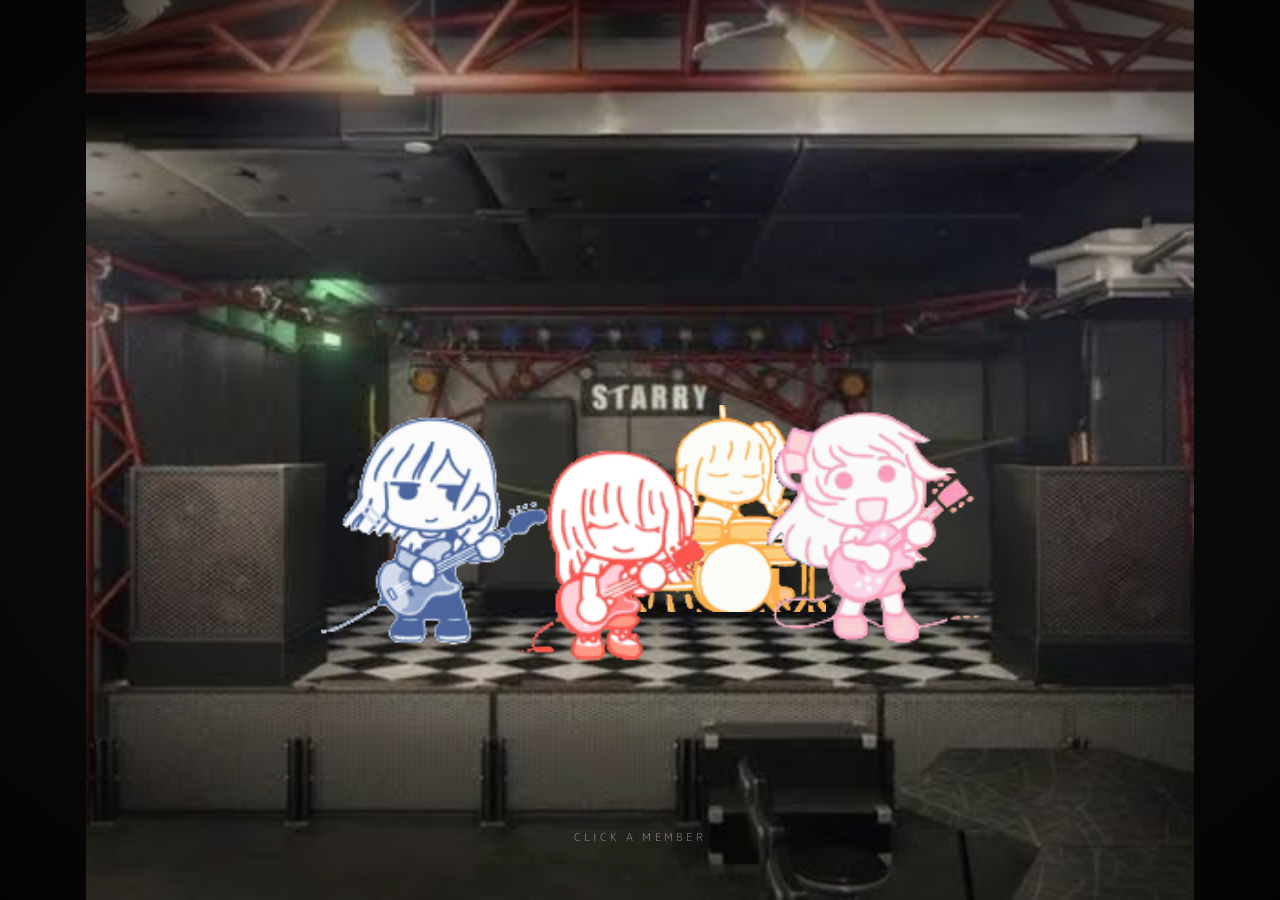
==== commit 4fe2b5cf: "added my go" ====
--- a/index.html
+++ b/index.html
@@ -430,6 +430,17 @@
     totalEpisodes: 13,
     accentColor: "#af2636",
     glowColor: "rgba(176, 38, 54, 0.38)"
+  },
+  {
+    title: "BanG Dream! It's my go!!!",
+    image: "https://encrypted-tbn0.gstatic.com/images?q=tbn:ANd9GcR2EFLb3Nf4lJCKCwE2y-MXQdUkexdvAkxn2JSF1zFrGE06LntOFvocaYzw&s=10",
+    started: "2026-05-27T12:16:13+08:00",
+    animeStatus: "Completed",
+    mangaStatus: "Unread",
+    watchedEpisodes: 13,
+    totalEpisodes: 13,
+    accentColor: "#1a87c0",
+    glowColor: "rgba(36,125,192, 0.38)"
   },
   {
     title: "Konosuba",
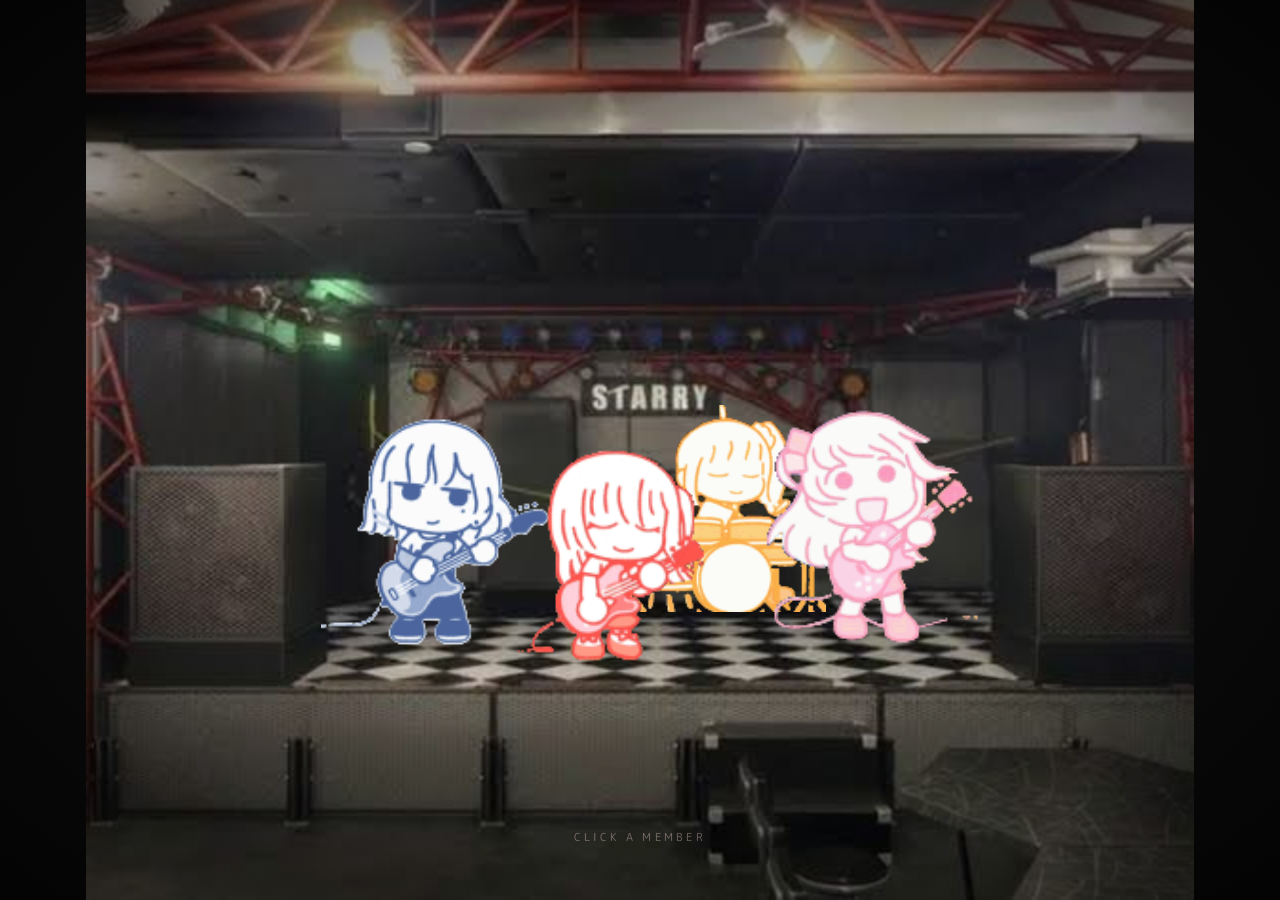
==== commit a4fa57b6: "added song play, star rating and series expansion" ====
--- a/index.html
+++ b/index.html
@@ -356,6 +356,152 @@
 .anime-timestamp {
   font-size: 11px;
   color: rgba(200,160,160,.45);
+}
+
+.anime-title-row {
+  display: flex;
+  align-items: center;
+  justify-content: space-between;
+  gap: 8px;
+  margin-bottom: 6px;
+}
+.anime-title-row .anime-title {
+  margin-bottom: 0;
+  flex: 1;
+  min-width: 0;
+}
+.anime-rating {
+  display: flex;
+  align-items: center;
+  gap: 3px;
+  flex-shrink: 0;
+  padding: 3px 7px;
+  border-radius: 8px;
+  background: rgba(255,255,255,0.05);
+  border: 1px solid rgba(255,255,255,0.07);
+}
+
+.anime-footer-row {
+  display: flex;
+  align-items: center;
+  justify-content: space-between;
+  gap: 8px;
+  margin-top: 8px;
+}
+
+/* Song Player */
+.song-player {
+  display: flex;
+  align-items: center;
+  gap: 7px;
+  background: rgba(255,255,255,0.04);
+  border: 1px solid rgba(255,255,255,0.07);
+  border-radius: 8px;
+  padding: 5px 9px 5px 6px;
+  flex: 1;
+  min-width: 0;
+  max-width: 175px;
+}
+.song-play-btn {
+  width: 22px; height: 22px;
+  border-radius: 50%;
+  background: var(--song-accent, #cc3333);
+  border: none;
+  cursor: pointer;
+  display: flex; align-items: center; justify-content: center;
+  color: #fff;
+  flex-shrink: 0;
+  transition: transform .15s, opacity .15s;
+}
+.song-play-btn:hover { transform: scale(1.1); opacity: .85; }
+.song-info { min-width: 0; }
+.song-title {
+  font-size: 11px; font-weight: 700;
+  color: rgba(255,255,255,.8);
+  white-space: nowrap; overflow: hidden; text-overflow: ellipsis;
+}
+.song-artist {
+  font-size: 10px;
+  color: rgba(200,160,160,.5);
+  white-space: nowrap; overflow: hidden; text-overflow: ellipsis;
+}
+
+/* Expand button */
+.expand-btn {
+  display: flex; align-items: center; gap: 4px;
+  background: rgba(255,255,255,0.05);
+  border: 1px solid rgba(255,255,255,0.09);
+  border-radius: 8px;
+  padding: 5px 10px;
+  color: var(--exp-color, rgba(200,160,160,.7));
+  font-family: 'M PLUS Rounded 1c', sans-serif;
+  font-size: 11px; letter-spacing: .06em;
+  cursor: pointer;
+  transition: background .2s, border-color .2s;
+  white-space: nowrap;
+  flex-shrink: 0;
+}
+.expand-btn:hover { background: rgba(255,255,255,0.09); }
+.expand-chevron {
+  transition: transform .25s;
+}
+.expand-chevron.rotated { transform: rotate(180deg); }
+
+/* Seasons panel */
+.seasons-panel {
+  padding: 0 14px 14px;
+}
+.seasons-divider {
+  height: 1px;
+  margin-bottom: 12px;
+  border-radius: 1px;
+}
+.seasons-list { display: flex; flex-direction: column; gap: 10px; }
+.season-row {}
+.season-header {
+  display: flex;
+  align-items: baseline;
+  justify-content: space-between;
+  gap: 8px;
+  margin-bottom: 4px;
+}
+.season-title {
+  font-size: 11px; font-weight: 700;
+  color: rgba(255,255,255,.7);
+  flex: 1; min-width: 0;
+}
+.season-note {
+  font-size: 10px;
+  color: rgba(200,160,160,.4);
+  white-space: nowrap;
+  flex-shrink: 0;
+}
+.season-progress-wrap {
+  display: flex; align-items: center; gap: 8px;
+}
+.season-progress-track {
+  flex: 1; height: 3px;
+  background: rgba(255,255,255,.06);
+  border-radius: 999px; overflow: hidden;
+}
+.season-progress-fill {
+  height: 100%; border-radius: 999px;
+  transition: width .5s;
+}
+.season-ep-count {
+  font-size: 10px;
+  color: rgba(200,160,160,.4);
+  white-space: nowrap;
+  flex-shrink: 0;
+  min-width: 36px;
+  text-align: right;
+}
+.seasons-count {
+  border-width: 1px;
+  border-style: solid;
+}
+.anime-card.expanded {
+  border-color: rgba(255,255,255,0.1);
 }
 </style>
 </head>
@@ -398,18 +544,75 @@
 
 <script>
 
+// Franchise song state
+let currentAudio = null;
+let currentSongBtn = null;
+
+function playSong(btn, url, franchiseId) {
+  // Stop if same song playing
+  if (currentAudio && !currentAudio.paused && currentSongBtn === btn) {
+    currentAudio.pause();
+    btn.innerHTML = getSongIcon('play');
+    currentSongBtn = null;
+    return;
+  }
+  // Stop previous
+  if (currentAudio) {
+    currentAudio.pause();
+    if (currentSongBtn) currentSongBtn.innerHTML = getSongIcon('play');
+  }
+  currentAudio = new Audio(url);
+  currentAudio.volume = 0.7;
+  currentAudio.play().catch(() => {});
+  btn.innerHTML = getSongIcon('pause');
+  currentSongBtn = btn;
+  currentAudio.onended = () => {
+    btn.innerHTML = getSongIcon('play');
+    currentSongBtn = null;
+  };
+}
+
+function getSongIcon(state) {
+  return state === 'play'
+    ? `<svg viewBox="0 0 24 24" fill="currentColor" width="11" height="11"><polygon points="5,3 19,12 5,21"/></svg>`
+    : `<svg viewBox="0 0 24 24" fill="currentColor" width="11" height="11"><rect x="5" y="3" width="4" height="18"/><rect x="15" y="3" width="4" height="18"/></svg>`;
+}
+
 const animeList = [
   {
+    id: "bocchi",
     title: "Bocchi The Rock!",
-    image: "https://a.storyblok.com/f/178900/960x540/74b4297d75/cr_bocchi_hero.png/m/filters:quality(95)format(webp)",    started: "2026-03-28T11:32:12+08:00",
+    image: "https://a.storyblok.com/f/178900/960x540/74b4297d75/cr_bocchi_hero.png/m/filters:quality(95)format(webp)",
+    started: "2026-03-28T11:32:12+08:00",
     animeStatus: "Completed",
     mangaStatus: "100%",
     watchedEpisodes: 14,
     totalEpisodes: 14,
     accentColor: "#ff4fa3",
-    glowColor: "rgba(255,79,163,0.38)"
+    glowColor: "rgba(255,79,163,0.38)",
+    rating: 9.9,
+    song: { title: "Bundle Up Your Dreams", artist: "Kessoku Band", url: "https://static.wikia.nocookie.net/bocchi-the-rock/images/c/c3/Yume_wo_Tabanete.ogg/revision/latest?cb=20240905134029" },
+    seasons: [
+      {
+        title: "Bocchi The Rock!",
+        animeStatus: "Completed",
+        mangaStatus: "100%",
+        watchedEpisodes: 12,
+        totalEpisodes: 12,
+        note: "Main series"
+      },
+      {
+        title: "Bocchi The Rock! Recap Compilations",
+        animeStatus: "Completed",
+        mangaStatus: "—",
+        watchedEpisodes: 2,
+        totalEpisodes: 2,
+        note: "Recaps"
+      }
+    ]
   },
   {
+    id: "kon",
     title: "K-ON!",
     image: "https://static.wikia.nocookie.net/anime/images/5/59/K-on.jpg/revision/latest?cb=20161111115042&path-prefix=de",
     started: "2026-05-21T19:21:03+08:00",
@@ -418,43 +621,202 @@
     watchedEpisodes: 58,
     totalEpisodes: 58,
     accentColor: "#23a8f3",
-    glowColor: "rgba(35,168,248,0.38)"
+    glowColor: "rgba(35,168,248,0.38)",
+    rating: 9.8,
+    song: { title: "Cagayake Girls!", artist: "Ho-kago Tea Time", url: "https://archive.org/download/kon-cagayake-girls/1.%20Cagayake%21GIRLS.mp3" },
+    seasons: [
+      {
+        title: "K-ON! Season 1",
+        animeStatus: "Completed",
+        mangaStatus: "Unread",
+        watchedEpisodes: 13,
+        totalEpisodes: 13,
+        note: "13 eps"
+      },
+      {
+        title: "K-ON!! Season 2",
+        animeStatus: "Completed",
+        mangaStatus: "Unread",
+        watchedEpisodes: 26,
+        totalEpisodes: 26,
+        note: "26 eps"
+      },
+      {
+        title: "K-ON! The Movie",
+        animeStatus: "Completed",
+        mangaStatus: "—",
+        watchedEpisodes: 1,
+        totalEpisodes: 1,
+        note: "Film"
+      },
+      {
+        title: "K-ON! Live House",
+        animeStatus: "Completed",
+        mangaStatus: "—",
+        watchedEpisodes: 1,
+        totalEpisodes: 1,
+        note: "OVA Continuation for Season 1"
+      },
+      {
+        title: "K-ON! Keikaku! (Planning)",
+        animeStatus: "Completed",
+        mangaStatus: "—",
+        watchedEpisodes: 1,
+        totalEpisodes: 1,
+        note: "OVA Continuation for Season 2"
+      },
+      {
+        title: "K-ON! Ura On!",
+        animeStatus: "Completed",
+        mangaStatus: "—",
+        watchedEpisodes: 7,
+        totalEpisodes: 7,
+        note: "Special Short Episode Anime"
+      },
+      {
+        title: "K-ON!! Ura On!!",
+        animeStatus: "Completed",
+        mangaStatus: "—",
+        watchedEpisodes: 9,
+        totalEpisodes: 9,
+        note: "Second Special Short Episode Anime"
+      },
+    ]
   },
   {
-    title: "Girls band cry",
+    id: "gbc",
+    title: "Girls Band Cry",
     image: "https://imgsrv.crunchyroll.com/cdn-cgi/image/fit=contain,format=auto,quality=85,width=1200,height=675/catalog/crunchyroll/ea3ac85312b7d8abfc7c6a6714160c04.png",
     started: "2026-05-25T09:48:21+08:00",
     animeStatus: "Completed",
-    mangaStatus: "Unread",
+    mangaStatus: "—",
     watchedEpisodes: 13,
     totalEpisodes: 13,
     accentColor: "#af2636",
-    glowColor: "rgba(176, 38, 54, 0.38)"
+    glowColor: "rgba(176, 38, 54, 0.38)",
+    rating: 10,
+    song: { title: "Wrong World", artist: "Togenashi Togeari", url: "https://cs1.mp3.pm/download/237989872/N0I1YUh3MU9MUG1jR2dvckVJeGhiR3RoWWxlRnRQejB5Q2pSSGZNZkExajdkQkFRbUQ5UUUzQ28wckJ4Q1dGMVFXdm4yUXBCNm4rU2NkdTRadnNDT1Rwa0FNZWszclZWK0hVenNmZjZHNWJJOGNGNGxnS3RtVGFhb2ZLMEQzTDE/TOGENASHI_TOGEARI_-_Wrong_World_(mp3.pm).mp3" },
+    seasons: [
+      {
+        title: "Girls Band Cry",
+        animeStatus: "Completed",
+        mangaStatus: "Unread",
+        watchedEpisodes: 13,
+        totalEpisodes: 13,
+        note: "Main series"
+      }
+    ]
   },
   {
-    title: "BanG Dream! It's my go!!!",
+    id: "mygo",
+    title: "BanG Dream! It's MyGO!!!!!",
     image: "https://encrypted-tbn0.gstatic.com/images?q=tbn:ANd9GcR2EFLb3Nf4lJCKCwE2y-MXQdUkexdvAkxn2JSF1zFrGE06LntOFvocaYzw&s=10",
     started: "2026-05-27T12:16:13+08:00",
     animeStatus: "Completed",
     mangaStatus: "Unread",
-    watchedEpisodes: 13,
-    totalEpisodes: 13,
+    watchedEpisodes: 26,
+    totalEpisodes: 26,
     accentColor: "#1a87c0",
-    glowColor: "rgba(36,125,192, 0.38)"
+    glowColor: "rgba(36,125,192, 0.38)",
+    rating: 8.4,
+    song: { title: "Hitoshizuku", artist: "MyGO!!!!!", url: "https://osanime.com/filedownload/2766899/Hitoshizuku.mp3" },
+    seasons: [
+      {
+        title: "BanG Dream! It's MyGO!!!!! (2023)",
+        animeStatus: "Completed",
+        mangaStatus: "Unread",
+        watchedEpisodes: 13,
+        totalEpisodes: 13,
+        note: "Season 1"
+      },
+      {
+        title: "BanG Dream! Ave Mujica (2025)",
+        animeStatus: "Completed",
+        mangaStatus: "Unread",
+        watchedEpisodes: 13,
+        totalEpisodes: 13,
+        note: "Season 2"
+      }
+    ]
   },
   {
+    id: "konosuba",
     title: "Konosuba",
     image: "https://m.media-amazon.com/images/M/MV5BNTQ5NzJjMjgtNDliNC00YTdmLWJiOTQtYWRiMzY4OWU5NGQ3XkEyXkFqcGc@._V1_FMjpg_UX1000_.jpg",
     started: "2025-09-25T10:56:18+08:00",
     animeStatus: "Completed",
     mangaStatus: "13% • Dropped",
     seriesLabel: "Light novel",
-    watchedEpisodes: 58,
-    totalEpisodes: 58,
+    watchedEpisodes: 48,
+    totalEpisodes: 48,
     accentColor: "#e6d47b",
-    glowColor: "rgba(230, 212, 123, 0.38)"
+    glowColor: "rgba(230, 212, 123, 0.38)",
+    rating: 9.2,
+    song: null,
+    seasons: [
+      {
+        title: "KonoSuba Season 1",
+        animeStatus: "Completed",
+        mangaStatus: "13% • Dropped",
+        watchedEpisodes: 10,
+        totalEpisodes: 10,
+        note: "10 eps"
+      },
+      {
+        title: "KonoSuba Season 2",
+        animeStatus: "Completed",
+        mangaStatus: "—",
+        watchedEpisodes: 10,
+        totalEpisodes: 10,
+        note: "10 eps"
+      },
+      {
+        title: "KonoSuba: God's Blessing on this Wonderful World! Legend of Crimson",
+        animeStatus: "Completed",
+        mangaStatus: "—",
+        watchedEpisodes: 1,
+        totalEpisodes: 1,
+        note: "Film"
+      },
+      {
+        title: "KonoSuba Season 3",
+        animeStatus: "Completed",
+        mangaStatus: "—",
+        watchedEpisodes: 11,
+        totalEpisodes: 11,
+        note: "11 eps"
+      },
+      {
+        title: "KonoSuba OVAs",
+        animeStatus: "Completed",
+        mangaStatus: "—",
+        watchedEpisodes: 4,
+        totalEpisodes: 4,
+        note: "Bonus OVAs"
+      },
+      {
+        title: "KonoSuba: An Explosion on This Wonderful World!",
+        animeStatus: "Completed",
+        mangaStatus: "—",
+        watchedEpisodes: 12,
+        totalEpisodes: 12,
+        note: "Megumin spinoff"
+      }
+    ]
   }
 ];
+
+// Track expanded state per franchise
+const expandedState = {};
+
+function toggleExpand(id) {
+  expandedState[id] = !expandedState[id];
+  // Re-render the library
+  const pc = document.getElementById('page-content');
+  if (pc) {
+    pc.innerHTML = buildAnimeLibraryHTML();
+  }
+}
 
 function formatDate(dateString) {
   const date = new Date(dateString);
@@ -467,6 +829,50 @@
   if (days <= 0) return `${Math.floor(diff/(1000*60*60))} hours ago`;
   if (days === 1) return "1 day ago";
   return `${days} days ago`;
+}
+
+function buildStarRating(rating, accentColor) {
+  const filled = Math.round(rating * 2) / 2; // round to .5
+  const ratingColor = rating >= 9 ? '#f7d44c' : rating >= 7 ? '#a8d8a8' : '#e05555';
+  return `
+    <div class="anime-rating" style="color:${ratingColor}">
+      <svg viewBox="0 0 12 12" fill="currentColor" width="11" height="11" style="vertical-align:-1px">
+        <polygon points="6,1 7.5,4.5 11,5 8.5,7.5 9.2,11 6,9.2 2.8,11 3.5,7.5 1,5 4.5,4.5"/>
+      </svg>
+      <span style="font-size:12px;font-weight:700;letter-spacing:.03em">${rating.toFixed(1)}</span>
+      <span style="font-size:10px;color:rgba(255,255,255,0.25)">/10</span>
+    </div>`;
+}
+
+function buildSongPlayer(song, accentColor, franchiseId) {
+  if (!song) return '';
+  return `
+    <div class="song-player" style="--song-accent:${accentColor}">
+      <button class="song-play-btn" id="songbtn-${franchiseId}" onclick="event.stopPropagation();playSong(this,'${song.url}','${franchiseId}')">
+        ${getSongIcon('play')}
+      </button>
+      <div class="song-info">
+        <div class="song-title">${song.title}</div>
+        <div class="song-artist">${song.artist}</div>
+      </div>
+    </div>`;
+}
+
+function buildSeasonRow(s, accentColor) {
+  const pct2 = (s.watchedEpisodes / s.totalEpisodes) * 100;
+  return `
+    <div class="season-row">
+      <div class="season-header">
+        <div class="season-title">${s.title}</div>
+        ${s.note ? `<div class="season-note">${s.note}</div>` : ''}
+      </div>
+      <div class="season-progress-wrap">
+        <div class="season-progress-track">
+          <div class="season-progress-fill" style="width:${pct2}%;background:${accentColor}"></div>
+        </div>
+        <div class="season-ep-count">${s.watchedEpisodes}/${s.totalEpisodes}</div>
+      </div>
+    </div>`;
 }
 
 function buildAnimeLibraryHTML() {
@@ -476,21 +882,27 @@
       ${animeList.map(anime => {
         const pct = (anime.watchedEpisodes / anime.totalEpisodes) * 100;
         const seriesLabel = anime.seriesLabel || "Manga";
+        const isExpanded = !!expandedState[anime.id];
+        const hasSeasons = anime.seasons && anime.seasons.length > 1;
         return `
-        <div class="anime-card">
+        <div class="anime-card${isExpanded ? ' expanded' : ''}">
           <div class="anime-card-glow" style="background: radial-gradient(circle at top right, ${anime.glowColor}, transparent 60%)"></div>
           <div class="anime-card-inner">
             <div class="anime-cover-wrap">
               <img class="anime-cover" src="${anime.image}" alt="${anime.title}">
             </div>
             <div class="anime-info">
-              <div class="anime-title">${anime.title}</div>
+              <div class="anime-title-row">
+                <div class="anime-title">${anime.title}</div>
+                ${buildStarRating(anime.rating, anime.accentColor)}
+              </div>
               <div class="anime-badges">
                 <div class="anime-badge">${anime.animeStatus}</div>
                 <div class="anime-badge"><span style="color:rgba(255,255,255,0.3)">${seriesLabel} </span>${anime.mangaStatus}</div>
+                ${hasSeasons ? `<div class="anime-badge seasons-count" style="border-color:${anime.accentColor}40;color:${anime.accentColor}">${anime.seasons.length} entries</div>` : ''}
               </div>
               <div class="anime-progress-header">
-                <div class="anime-progress-label">Episodes</div>
+                <div class="anime-progress-label">Total Episodes</div>
                 <div class="anime-progress-label">${anime.watchedEpisodes} / ${anime.totalEpisodes}</div>
               </div>
               <div class="anime-progress-track">
@@ -500,8 +912,25 @@
                 <div class="anime-meta-pill"><span style="color:rgba(255,255,255,0.3)">Started </span>${formatDate(anime.started)}</div>
                 <div class="anime-timestamp">${relativeTime(anime.started)}</div>
               </div>
+              <div class="anime-footer-row">
+                ${buildSongPlayer(anime.song, anime.accentColor, anime.id)}
+                ${hasSeasons ? `
+                <button class="expand-btn" onclick="toggleExpand('${anime.id}')" style="--exp-color:${anime.accentColor}">
+                  <svg viewBox="0 0 24 24" fill="none" stroke="currentColor" stroke-width="2.5" stroke-linecap="round" stroke-linejoin="round" width="13" height="13" class="expand-chevron${isExpanded ? ' rotated' : ''}">
+                    <polyline points="6 9 12 15 18 9"/>
+                  </svg>
+                  <span>${isExpanded ? 'Hide' : 'Series'}</span>
+                </button>` : ''}
+              </div>
             </div>
           </div>
+          ${hasSeasons && isExpanded ? `
+          <div class="seasons-panel">
+            <div class="seasons-divider" style="background:${anime.accentColor}40"></div>
+            <div class="seasons-list">
+              ${anime.seasons.map(s => buildSeasonRow(s, anime.accentColor)).join('')}
+            </div>
+          </div>` : ''}
         </div>`;
       }).join('')}
     </div>
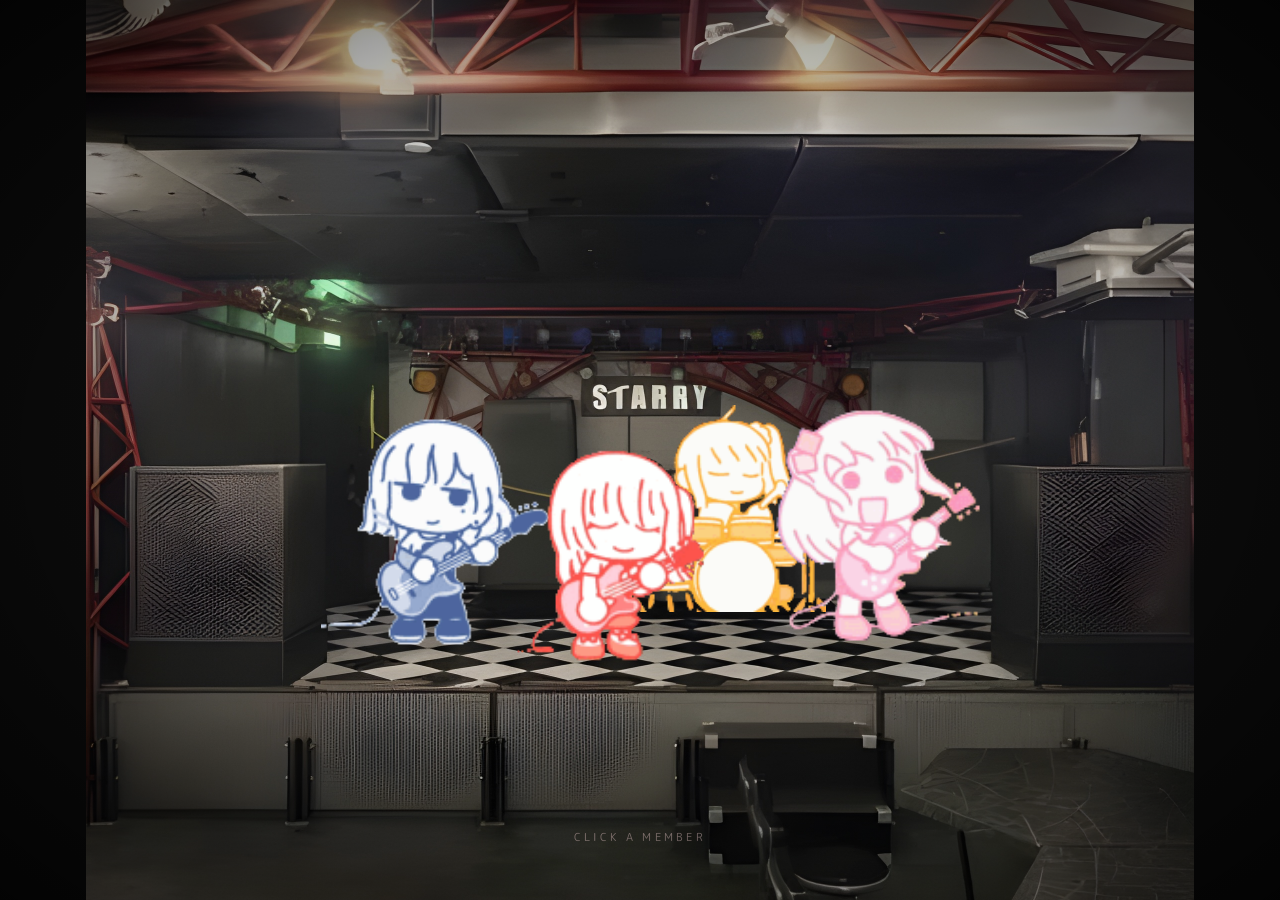
==== commit 4c653eaa: "used higher quality backround, allowed song names to be fully shown" ====
--- a/index.html
+++ b/index.html
@@ -383,10 +383,10 @@
 
 .anime-footer-row {
   display: flex;
-  align-items: center;
   justify-content: space-between;
   gap: 8px;
   margin-top: 8px;
+  flex-direction: column;
 }
 
 /* Song Player */
@@ -722,17 +722,17 @@
     song: { title: "Hitoshizuku", artist: "MyGO!!!!!", url: "https://osanime.com/filedownload/2766899/Hitoshizuku.mp3" },
     seasons: [
       {
-        title: "BanG Dream! It's MyGO!!!!! (2023)",
-        animeStatus: "Completed",
-        mangaStatus: "Unread",
+        title: "BanG Dream! It's MyGO!!!!!",
+        animeStatus: "Completed",
+        mangaStatus: "—",
         watchedEpisodes: 13,
         totalEpisodes: 13,
         note: "Season 1"
       },
       {
-        title: "BanG Dream! Ave Mujica (2025)",
-        animeStatus: "Completed",
-        mangaStatus: "Unread",
+        title: "BanG Dream! Ave Mujica",
+        animeStatus: "Completed",
+        mangaStatus: "—",
         watchedEpisodes: 13,
         totalEpisodes: 13,
         note: "Season 2"
@@ -797,7 +797,7 @@
       {
         title: "KonoSuba: An Explosion on This Wonderful World!",
         animeStatus: "Completed",
-        mangaStatus: "—",
+        mangaStatus: "Unread",
         watchedEpisodes: 12,
         totalEpisodes: 12,
         note: "Megumin spinoff"
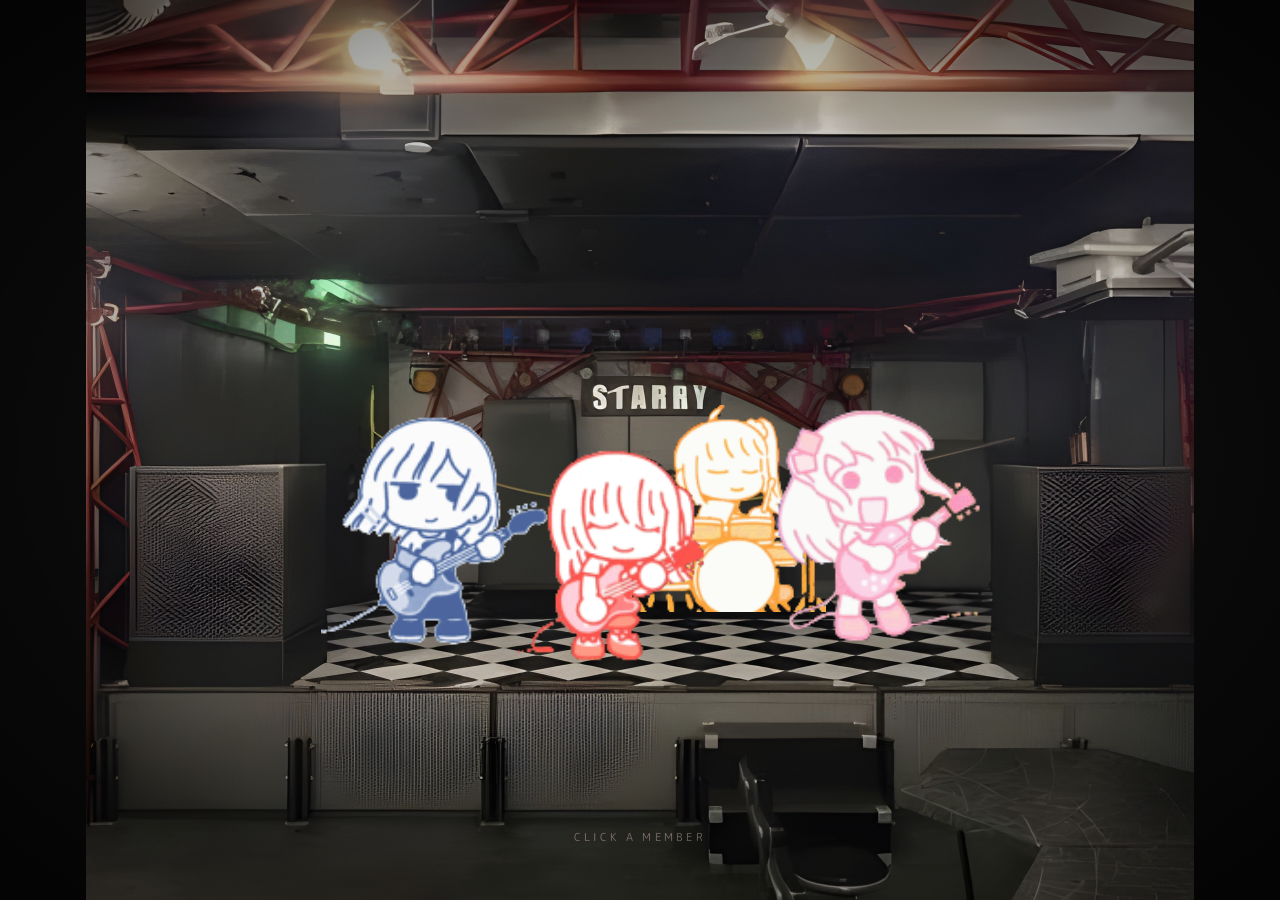
==== commit dd2aa2fb: "added minute counter, recent tracks + removed comments because i lowk added way too many unnecessary" ====
--- a/index.html
+++ b/index.html
@@ -174,6 +174,40 @@
 .tab-btn:hover  { color: rgba(200,160,160,.8); }
 .tab-btn.active { color: #fff; border-bottom-color: var(--cc, #cc3333); }
 
+.kessoku-stat {
+  display: flex;
+  align-items: center;
+  gap: 10px;
+  background: rgba(255, 79, 163, 0.06);
+  border: 1px solid rgba(255, 79, 163, 0.2);
+  border-radius: 12px;
+  padding: 10px 14px;
+  margin-bottom: 14px;
+}
+.kessoku-stat-icon {
+  font-size: 20px;
+  flex-shrink: 0;
+}
+.kessoku-stat-info { flex: 1; min-width: 0; }
+.kessoku-stat-value {
+  font-family: 'Dela Gothic One', sans-serif;
+  font-size: 18px;
+  color: #ff4fa3;
+  line-height: 1;
+  margin-bottom: 2px;
+}
+.kessoku-stat-label {
+  font-size: 10px;
+  letter-spacing: .15em;
+  text-transform: uppercase;
+  color: rgba(200,160,160,.5);
+}
+.kessoku-stat-sub {
+  font-size: 10px;
+  color: rgba(200,160,160,.35);
+  white-space: nowrap;
+}
+
 #page-content {
   position: absolute;
   top: 162px;
@@ -389,7 +423,6 @@
   flex-direction: column;
 }
 
-/* Song Player */
 .song-player {
   display: flex;
   align-items: center;
@@ -426,7 +459,6 @@
   white-space: nowrap; overflow: hidden; text-overflow: ellipsis;
 }
 
-/* Expand button */
 .expand-btn {
   display: flex; align-items: center; gap: 4px;
   background: rgba(255,255,255,0.05);
@@ -447,7 +479,6 @@
 }
 .expand-chevron.rotated { transform: rotate(180deg); }
 
-/* Seasons panel */
 .seasons-panel {
   padding: 0 14px 14px;
 }
@@ -502,6 +533,116 @@
 }
 .anime-card.expanded {
   border-color: rgba(255,255,255,0.1);
+}
+
+.lastfm-widget {
+  background: rgba(210, 40, 40, 0.06);
+  border: 1px solid rgba(210, 40, 40, 0.22);
+  border-radius: 14px;
+  padding: 12px 14px;
+  margin-bottom: 18px;
+}
+.lastfm-header {
+  display: flex;
+  align-items: center;
+  gap: 7px;
+  margin-bottom: 10px;
+}
+.lastfm-logo {
+  width: 16px; height: 16px;
+  flex-shrink: 0;
+}
+.lastfm-label {
+  font-size: 10px;
+  letter-spacing: .18em;
+  text-transform: uppercase;
+  color: rgba(210,100,100,.7);
+  flex: 1;
+}
+.lastfm-username {
+  font-size: 10px;
+  color: rgba(200,160,160,.4);
+  letter-spacing: .05em;
+}
+.lastfm-tracks {
+  display: flex;
+  flex-direction: column;
+  gap: 7px;
+}
+.lastfm-track {
+  display: flex;
+  align-items: center;
+  gap: 10px;
+  padding: 7px 9px;
+  border-radius: 9px;
+  background: rgba(255,255,255,0.03);
+  border: 1px solid rgba(255,255,255,0.05);
+  transition: background .2s;
+  text-decoration: none;
+}
+.lastfm-track:hover { background: rgba(255,255,255,0.06); }
+.lastfm-track-art {
+  width: 36px; height: 36px;
+  border-radius: 6px;
+  object-fit: cover;
+  flex-shrink: 0;
+  background: rgba(255,255,255,0.06);
+}
+.lastfm-track-art-placeholder {
+  width: 36px; height: 36px;
+  border-radius: 6px;
+  flex-shrink: 0;
+  background: rgba(255,255,255,0.06);
+  display: flex; align-items: center; justify-content: center;
+  color: rgba(255,255,255,.2);
+  font-size: 16px;
+}
+.lastfm-track-info { flex: 1; min-width: 0; }
+.lastfm-track-name {
+  font-size: 12px; font-weight: 700;
+  color: rgba(255,255,255,.88);
+  white-space: nowrap; overflow: hidden; text-overflow: ellipsis;
+  margin-bottom: 2px;
+}
+.lastfm-track-artist {
+  font-size: 10px;
+  color: rgba(200,160,160,.5);
+  white-space: nowrap; overflow: hidden; text-overflow: ellipsis;
+}
+.lastfm-track-time {
+  font-size: 10px;
+  color: rgba(200,160,160,.35);
+  flex-shrink: 0;
+  white-space: nowrap;
+}
+.lastfm-now-dot {
+  width: 6px; height: 6px;
+  border-radius: 50%;
+  background: #e05555;
+  flex-shrink: 0;
+  animation: lfpulse 1.4s ease-in-out infinite;
+}
+@keyframes lfpulse { 0%,100%{opacity:1;transform:scale(1)} 50%{opacity:.4;transform:scale(.8)} }
+.lastfm-error {
+  font-size: 11px;
+  color: rgba(200,100,100,.6);
+  text-align: center;
+  padding: 8px 0;
+}
+.lastfm-loading {
+  font-size: 11px;
+  color: rgba(200,160,160,.4);
+  letter-spacing: .08em;
+  text-align: center;
+  padding: 8px 0;
+  animation: hpulse 1.5s ease-in-out infinite;
+}
+.lastfm-config-note {
+  font-size: 10px;
+  color: rgba(200,140,100,.55);
+  text-align: center;
+  padding: 6px 0;
+  letter-spacing: .05em;
 }
 </style>
 </head>
@@ -544,19 +685,16 @@
 
 <script>
 
-// Franchise song state
 let currentAudio = null;
 let currentSongBtn = null;
 
 function playSong(btn, url, franchiseId) {
-  // Stop if same song playing
   if (currentAudio && !currentAudio.paused && currentSongBtn === btn) {
     currentAudio.pause();
     btn.innerHTML = getSongIcon('play');
     currentSongBtn = null;
     return;
   }
-  // Stop previous
   if (currentAudio) {
     currentAudio.pause();
     if (currentSongBtn) currentSongBtn.innerHTML = getSongIcon('play');
@@ -806,12 +944,10 @@
   }
 ];
 
-// Track expanded state per franchise
 const expandedState = {};
 
 function toggleExpand(id) {
   expandedState[id] = !expandedState[id];
-  // Re-render the library
   const pc = document.getElementById('page-content');
   if (pc) {
     pc.innerHTML = buildAnimeLibraryHTML();
@@ -954,6 +1090,16 @@
       `,
       Interests: `
         <h3>My interests</h3>
+        <h4>J-rock</h4>
+        <p>Especially in girl band animes</p>
+        <div class="lastfm-widget" id="lastfm-widget">
+          <div class="lastfm-header">
+            <span class="lastfm-label">Recent Plays</span>
+          </div>
+          <div class="lastfm-tracks" id="lastfm-tracks">
+            <div class="lastfm-loading">Loading tracks…</div>
+          </div>
+        </div>
         <h4>Anime/Manga</h4>
         <p>I love watching anime and reading manga.</p>
         <p>My favorite animes are Bocchi the rock, and Konosuba</p>
@@ -1012,13 +1158,25 @@
     color: "#e05555",
     tabs: {
       Skills: `
-        <h3>Skills</h3>
+        <h3>Statistics</h3>
+        <div class="kessoku-stat" id="kessoku-stat-block">
+          <div class="kessoku-stat-icon">
+            <img src="https://static.wikia.nocookie.net/bocchi-the-rock/images/6/68/Kessoku_Band_Logo.svg/revision/latest?cb=20221218052027" 
+              id="kessoku-art" 
+              style="width:50px;height:50px;display:block;" 
+              alt="Kessoku Band">
+          </div>
+            <div class="kessoku-stat-info">
+              <div class="kessoku-stat-value" id="kessoku-minutes">—</div>
+              <div class="kessoku-stat-label">Minutes</div>
+            </div>
+          <div class="kessoku-stat-sub" id="kessoku-scrobbles"></div>
+        </div>
         <div class="stat-row"><div class="stat-label">Larping</div><br><div class="stat-bar-wrap"><div class="stat-bar" style="width:96%"></div></div></div>
         <div class="stat-row"><div class="stat-label">Energy</div><br><div class="stat-bar-wrap"><div class="stat-bar" style="width:98%"></div></div></div>
         <div class="stat-row"><div class="stat-label">Passion</div><br><div class="stat-bar-wrap"><div class="stat-bar" style="width:88%"></div></div></div>
         <div class="stat-row"><div class="stat-label">Communication</div><br><div class="stat-bar-wrap"><div class="stat-bar" style="width:13%"></div></div></div>
-        <p>I chose Kita Ikuyo for this section because i dont know</p>
-        <div class="tag">We love Yuri</div>
+        <div class="tag">Bokita♥</div>
       `
     }
   }
@@ -1106,6 +1264,8 @@
 
   document.getElementById('app').classList.add('open');
   document.getElementById('hint').style.opacity = '0';
+  if (id === 'bocchi') setTimeout(loadLastfm, 0);
+  if (id === 'ikuyo') setTimeout(loadKessokuStat, 0);
 }
 
 function switchTab(name, btn) {
@@ -1117,6 +1277,7 @@
   pc.innerHTML = getTabContent(current, name);
   pc.scrollTop = 0;
   applyTagColors(pc, d.color);
+  if (name === 'Interests') setTimeout(loadLastfm, 0);
 }
 
 function closePanel() {
@@ -1127,6 +1288,86 @@
   setTimeout(() => document.getElementById('hint').style.opacity = '', 420);
 }
 
+const LASTFM_API_KEY  = 'cb7d6f9cb5a35e63b4cfb3890d9ad871';
+const LASTFM_USERNAME = 'Noto_-';
+const LASTFM_LIMIT    = 5;
+
+function timeSince(unixTs) {
+  const diff = Math.floor(Date.now() / 1000) - parseInt(unixTs, 10);
+  if (diff < 60)  return 'just now';
+  if (diff < 3600) return Math.floor(diff/60) + 'm ago';
+  if (diff < 86400) return Math.floor(diff/3600) + 'h ago';
+  return Math.floor(diff/86400) + 'd ago';
+}
+
+async function loadLastfm() {
+  const container = document.getElementById('lastfm-tracks');
+  if (!container) return;
+
+  try {
+    const url = `https://ws.audioscrobbler.com/2.0/?method=user.getrecenttracks&user=${encodeURIComponent(LASTFM_USERNAME)}&api_key=${LASTFM_API_KEY}&format=json&limit=${LASTFM_LIMIT}`;
+    const res  = await fetch(url);
+    const data = await res.json();
+
+    if (data.error) {
+      container.innerHTML = `<div class="lastfm-error">Last.fm error: ${data.message}</div>`;
+      return;
+    }
+
+    const tracks = data.recenttracks?.track || [];
+    if (!tracks.length) {
+      container.innerHTML = `<div class="lastfm-error">No recent tracks found.</div>`;
+      return;
+    }
+
+    container.innerHTML = tracks.map((t, i) => {
+      const isNow = t['@attr']?.nowplaying === 'true';
+      const art   = t.image?.find(img => img.size === 'medium')?.['#text'];
+      const artEl = art
+        ? `<img class="lastfm-track-art" src="${art}" alt="" loading="lazy">`
+        : `<div class="lastfm-track-art-placeholder">♪</div>`;
+      const timeEl = isNow
+        ? `<div class="lastfm-now-dot"></div>`
+        : `<div class="lastfm-track-time">${timeSince(t.date?.uts)}</div>`;
+      return `
+        <a class="lastfm-track" href="${t.url}" target="_blank" rel="noopener">
+          ${artEl}
+          <div class="lastfm-track-info">
+            <div class="lastfm-track-name">${t.name}</div>
+            <div class="lastfm-track-artist">${t.artist?.['#text'] || ''}</div>
+          </div>
+          ${timeEl}
+        </a>`;
+    }).join('');
+  } catch (e) {
+    container.innerHTML = `<div class="lastfm-error">Could not reach Last.fm.</div>`;
+  }
+}
+
+async function loadKessokuStat() {
+  try {
+    const url = `https://ws.audioscrobbler.com/2.0/?method=library.getartists&user=${encodeURIComponent(LASTFM_USERNAME)}&api_key=${LASTFM_API_KEY}&format=json&limit=200`;
+    const res  = await fetch(url);
+    const data = await res.json();
+    const artists = data.artists?.artist || [];
+    const kb = artists.find(a => a.name.toLowerCase() === 'kessoku band');
+    const el = document.getElementById('kessoku-minutes');
+    const sub = document.getElementById('kessoku-scrobbles');
+    if (!el) return;
+    if (kb) {
+      const plays = parseInt(kb.playcount, 10);
+      const mins  = Math.round(plays * 3.5);
+      el.textContent  = mins.toLocaleString();
+      sub.textContent = plays.toLocaleString() + ' scrobbles';
+    } else {
+      el.textContent = 'No data';
+    }
+  } catch(e) {
+    const el = document.getElementById('kessoku-minutes');
+    if (el) el.textContent = '—';
+  }
+}
+
 document.getElementById('stage-wrap').addEventListener('click', e => {
   const hit = ['ryo','bocchi','nijika','ikuyo']
     .some(id => document.getElementById('char-'+id).contains(e.target));
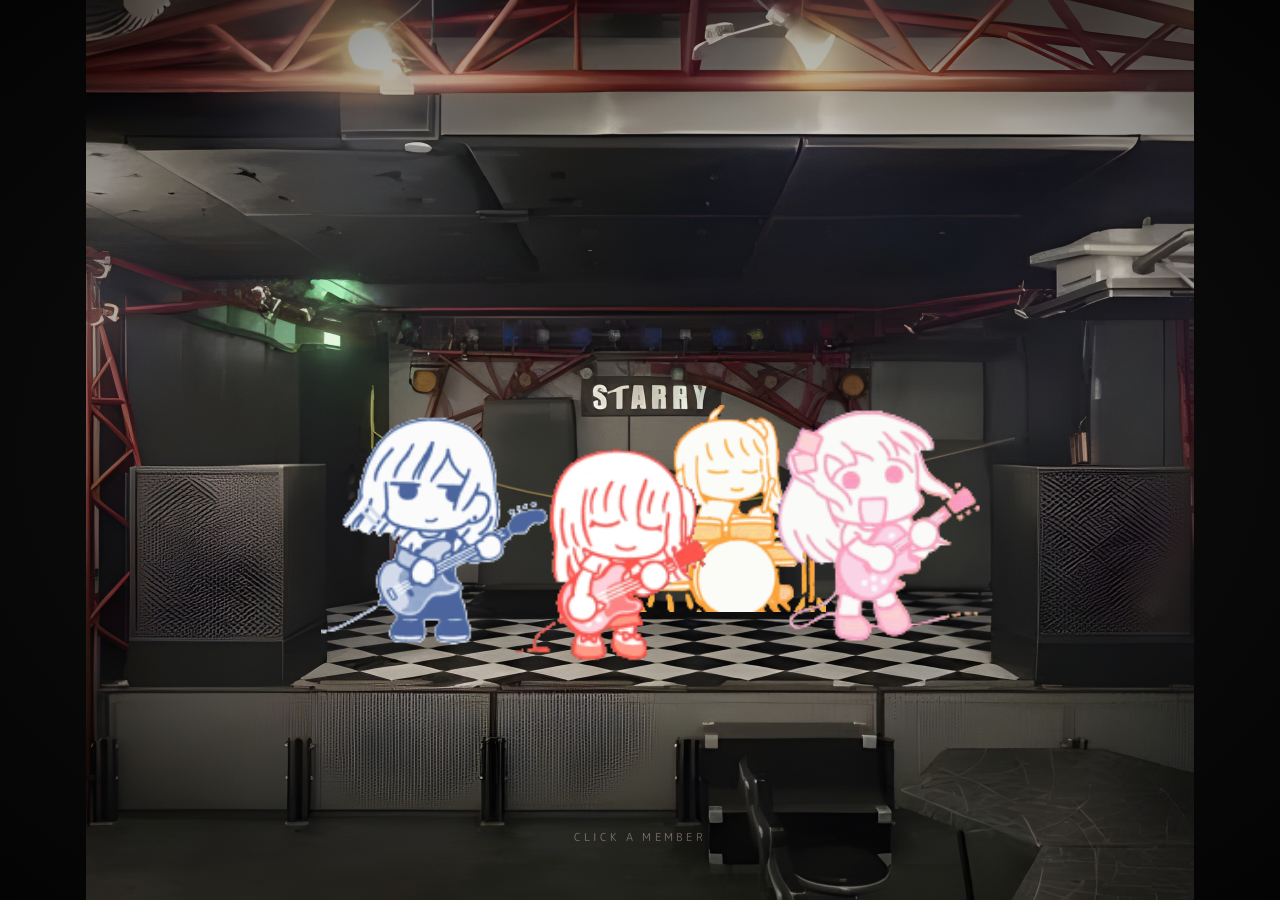
==== commit 3f48953c: "added discord add friend button" ====
--- a/index.html
+++ b/index.html
@@ -457,6 +457,10 @@
   font-size: 10px;
   color: rgba(200,160,160,.5);
   white-space: nowrap; overflow: hidden; text-overflow: ellipsis;
+}
+
+a {
+  text-decoration: none;
 }
 
 .expand-btn {
@@ -472,6 +476,7 @@
   transition: background .2s, border-color .2s;
   white-space: nowrap;
   flex-shrink: 0;
+  text-decoration: none;
 }
 .expand-btn:hover { background: rgba(255,255,255,0.09); }
 .expand-chevron {
@@ -1124,6 +1129,12 @@
     tabs: {
       Personality: `
         <h3>Personality</h3>
+        <a href="https://discord.com/users/735679718506102881" target="_blank">
+          <button class="expand-btn">
+            Add me on Discord!
+          </button>
+        </a>
+        
         <p>Like nijika, im very passionate about my dreams of becoming a good developer and creating projects.</p>
         <p>Optimism, leadership, and forcing progress even when nothing works.</p>
         <div class="tag">Optimistic</div>
